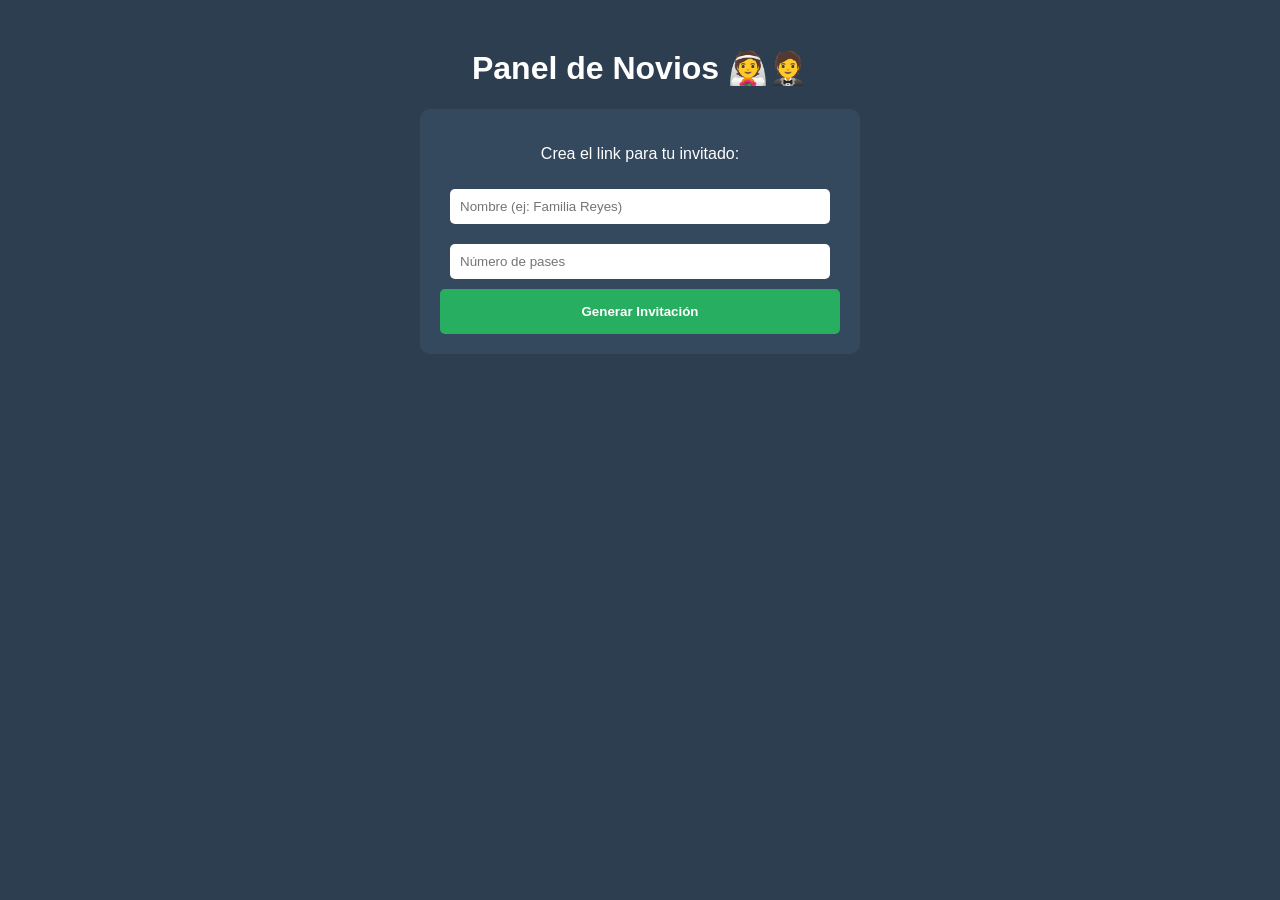
==== index.html @ 1f191dc7 "Rename index2.html to index.html" ====
<!DOCTYPE html>
<html lang="es">
<head>
    <meta charset="UTF-8">
    <meta name="viewport" content="width=device-width, initial-scale=1.0">
    <title>Panel de Novios - Generador</title>
    <style>
        body { font-family: sans-serif; background: #2c3e50; color: white; text-align: center; padding: 20px; }
        .panel { background: #34495e; padding: 20px; border-radius: 10px; max-width: 400px; margin: auto; }
        input { width: 90%; padding: 10px; margin: 10px 0; border-radius: 5px; border: none; }
        button { background: #27ae60; color: white; padding: 15px; width: 100%; border: none; border-radius: 5px; cursor: pointer; font-weight: bold; }
        .resultado { margin-top: 20px; padding: 15px; background: #ecf0f1; color: #333; border-radius: 5px; display: none; }
        #btnWhatsapp { background: #25D366; margin-top: 10px; text-decoration: none; display: block; color: white; padding: 10px; border-radius: 5px; }
    </style>
</head>
<body>

    <h1>Panel de Novios 👰🤵</h1>
    <div class="panel">
        <p>Crea el link para tu invitado:</p>
        <input type="text" id="nombreI" placeholder="Nombre (ej: Familia Reyes)">
        <input type="number" id="pasesI" placeholder="Número de pases">
        
        <button onclick="generarLink()">Generar Invitación</button>

        <div id="resultado" class="resultado">
            <p>Link listo para enviar:</p>
            <input type="text" id="linkFinal" readonly>
            <a id="btnWhatsapp" target="_blank">Enviar por WhatsApp 📱</a>
        </div>
    </div>

    <script>
        function generarLink() {
            const nombre = document.getElementById('nombreI').value;
            const pases = document.getElementById('pasesI').value;
            
            // Aquí pones el link donde subiste el index.html
            const urlBase = "https://tu-boda.netlify.app/index.html"; 
            
            const linkMágico = `${urlBase}?n=${encodeURIComponent(nombre)}&p=${pases}`;
            
            // Mostrar resultado
            document.getElementById('resultado').style.display = 'block';
            document.getElementById('linkFinal').value = linkMágico;
            
            // Configurar botón de WhatsApp
            const mensajeWS = `¡Hola ${nombre}! Queremos compartir este momento especial con ustedes. Aquí tienen su invitación: ${linkMágico}`;
            document.getElementById('btnWhatsapp').href = `https://wa.me/?text=${encodeURIComponent(mensajeWS)}`;
        }
    </script>
    <script>
    function generarLink() {
        const nombre = document.getElementById('nombreI').value.trim();
        const pases = document.getElementById('pasesI').value.trim();
        
        if (nombre === "" || pases === "") {
            alert("Por favor, completa el nombre y los pases.");
            return;
        }

        // --- LA CONEXIÓN MÁGICA ---
        // Esto detecta automáticamente la dirección actual y reemplaza 'admin.html' por 'index.html'
        // Si estás en local o en Netlify, funcionará igual sin cambiar nada.
        const urlBase = window.location.href.replace('admin.html', 'index.html', 'invitacion.html' ); 
        
        // Creamos el link con n (nombre) y p (pases)
        const linkMagico = `${urlBase}?n=${encodeURIComponent(nombre)}&p=${pases}`;
        
        // Mostrar resultado en pantalla
        document.getElementById('resultado').style.display = 'block';
        document.getElementById('linkFinal').value = linkMagico;
        
        // Configurar botón de WhatsApp con un mensaje bonito
        const mensajeWS = `¡Hola ${nombre}! 👋 Queremos compartir este momento tan especial con ustedes. Aquí tienen su invitación digital: ${linkMagico}`;
        
        document.getElementById('btnWhatsapp').href = `https://wa.me/?text=${encodeURIComponent(mensajeWS)}`;
    }
</script>
</body>
</html>
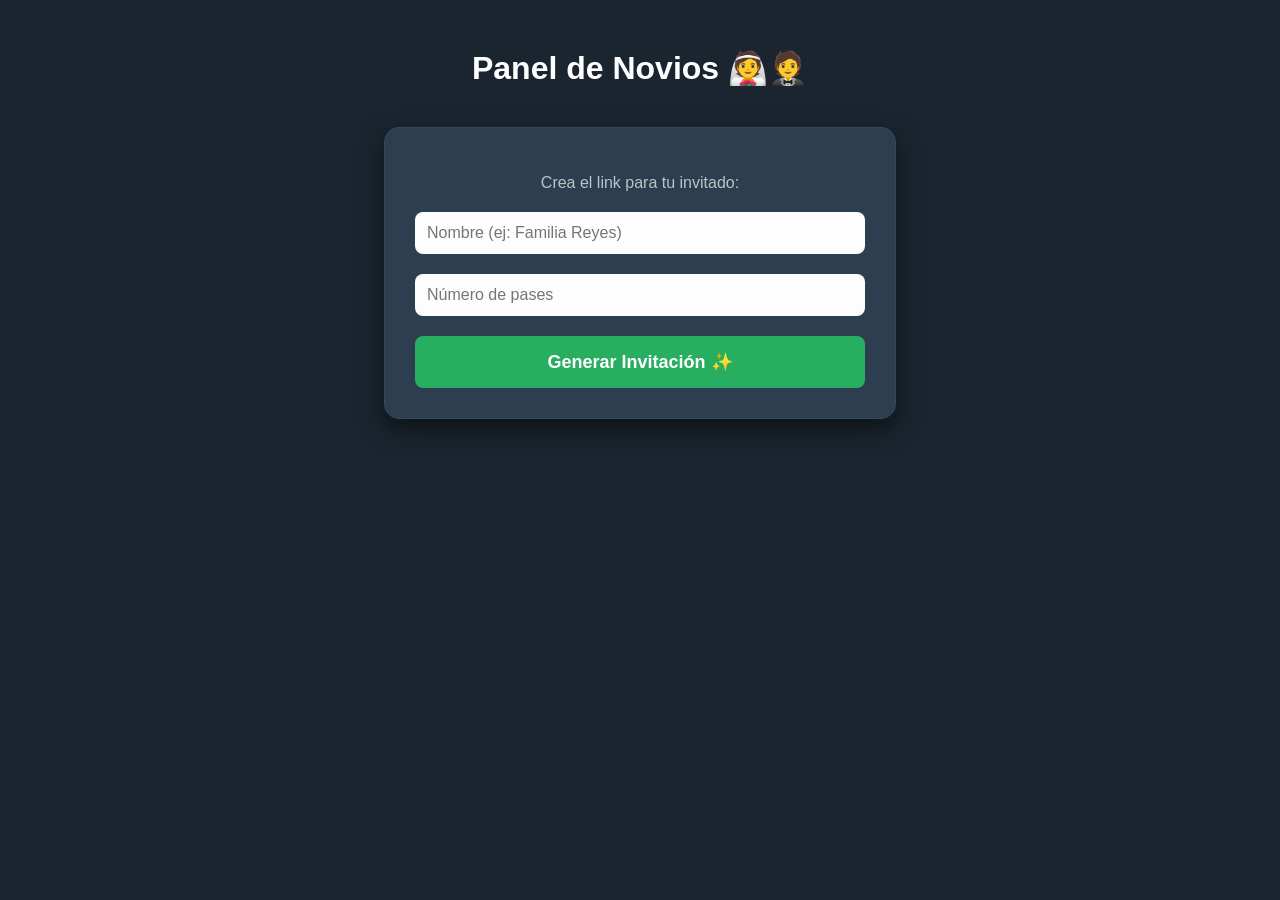
==== commit dc722215: "Revise HTML structure and update invitation link logic" ====
--- a/index.html
+++ b/index.html
@@ -3,79 +3,59 @@
 <head>
     <meta charset="UTF-8">
     <meta name="viewport" content="width=device-width, initial-scale=1.0">
-    <title>Panel de Novios - Generador</title>
+    <title>Panel de Novios - Boda Josué y Vilma</title>
     <style>
-        body { font-family: sans-serif; background: #2c3e50; color: white; text-align: center; padding: 20px; }
-        .panel { background: #34495e; padding: 20px; border-radius: 10px; max-width: 400px; margin: auto; }
-        input { width: 90%; padding: 10px; margin: 10px 0; border-radius: 5px; border: none; }
-        button { background: #27ae60; color: white; padding: 15px; width: 100%; border: none; border-radius: 5px; cursor: pointer; font-weight: bold; }
-        .resultado { margin-top: 20px; padding: 15px; background: #ecf0f1; color: #333; border-radius: 5px; display: none; }
-        #btnWhatsapp { background: #25D366; margin-top: 10px; text-decoration: none; display: block; color: white; padding: 10px; border-radius: 5px; }
+        body { font-family: 'Segoe UI', sans-serif; background: #1a252f; color: white; text-align: center; padding: 20px; }
+        .panel { background: #2c3e50; padding: 30px; border-radius: 15px; max-width: 450px; margin: 40px auto; box-shadow: 0 10px 25px rgba(0,0,0,0.5); border: 1px solid #34495e; }
+        input { width: 100%; padding: 12px; margin-bottom: 20px; border-radius: 8px; border: none; font-size: 16px; box-sizing: border-box; background: #fdfdfd; color: #333; }
+        button { background: #27ae60; color: white; padding: 15px; width: 100%; border: none; border-radius: 8px; cursor: pointer; font-weight: bold; font-size: 18px; transition: 0.3s; }
+        button:hover { background: #2ecc71; }
+        .resultado { margin-top: 30px; padding: 20px; background: #ecf0f1; color: #2c3e50; border-radius: 10px; display: none; }
+        #linkFinal { background: #fff; color: #27ae60; border: 1px solid #bdc3c7; width: 100%; padding: 10px; box-sizing: border-box; margin-top: 10px; font-weight: bold; }
+        #btnWhatsapp { background: #25D366; margin-top: 15px; text-decoration: none; display: block; color: white; padding: 12px; border-radius: 8px; font-weight: bold; }
     </style>
 </head>
 <body>
 
     <h1>Panel de Novios 👰🤵</h1>
+    
     <div class="panel">
-        <p>Crea el link para tu invitado:</p>
+        <p style="color: #bdc3c7; margin-bottom: 20px;">Crea el link para tu invitado:</p>
         <input type="text" id="nombreI" placeholder="Nombre (ej: Familia Reyes)">
         <input type="number" id="pasesI" placeholder="Número de pases">
-        
-        <button onclick="generarLink()">Generar Invitación</button>
+        <button onclick="generarLink()">Generar Invitación ✨</button>
 
         <div id="resultado" class="resultado">
             <p>Link listo para enviar:</p>
-            <input type="text" id="linkFinal" readonly>
+            <input type="text" id="linkFinal" readonly onclick="this.select()">
             <a id="btnWhatsapp" target="_blank">Enviar por WhatsApp 📱</a>
         </div>
     </div>
 
     <script>
         function generarLink() {
-            const nombre = document.getElementById('nombreI').value;
-            const pases = document.getElementById('pasesI').value;
+            const nombre = document.getElementById('nombreI').value.trim();
+            const pases = document.getElementById('pasesI').value.trim();
             
-            // Aquí pones el link donde subiste el index.html
-            const urlBase = "https://tu-boda.netlify.app/index.html"; 
+            if (nombre === "" || pases === "") {
+                alert("Por favor, completa todos los campos.");
+                return;
+            }
+
+            // --- LA CONEXIÓN MÁGICA ---
+            // Detectamos la URL actual y nos aseguramos de que apunte a invitacion.html
+            let urlActual = window.location.href.split('?')[0];
+            let urlDestino = urlActual.replace('index.html', '');
+            if (!urlDestino.endsWith('/')) urlDestino += '/';
             
-            const linkMágico = `${urlBase}?n=${encodeURIComponent(nombre)}&p=${pases}`;
+            const linkMagico = `${urlDestino}invitacion.html?n=${encodeURIComponent(nombre)}&p=${pases}`;
             
-            // Mostrar resultado
             document.getElementById('resultado').style.display = 'block';
-            document.getElementById('linkFinal').value = linkMágico;
+            document.getElementById('linkFinal').value = linkMagico;
             
-            // Configurar botón de WhatsApp
-            const mensajeWS = `¡Hola ${nombre}! Queremos compartir este momento especial con ustedes. Aquí tienen su invitación: ${linkMágico}`;
+            const mensajeWS = `¡Hola ${nombre}! 👋 Queremos compartir este momento tan especial con ustedes. Aquí tienen su invitación digital: ${linkMagico}`;
             document.getElementById('btnWhatsapp').href = `https://wa.me/?text=${encodeURIComponent(mensajeWS)}`;
         }
     </script>
-    <script>
-    function generarLink() {
-        const nombre = document.getElementById('nombreI').value.trim();
-        const pases = document.getElementById('pasesI').value.trim();
-        
-        if (nombre === "" || pases === "") {
-            alert("Por favor, completa el nombre y los pases.");
-            return;
-        }
-
-        // --- LA CONEXIÓN MÁGICA ---
-        // Esto detecta automáticamente la dirección actual y reemplaza 'admin.html' por 'index.html'
-        // Si estás en local o en Netlify, funcionará igual sin cambiar nada.
-        const urlBase = window.location.href.replace('admin.html', 'index.html', 'invitacion.html' ); 
-        
-        // Creamos el link con n (nombre) y p (pases)
-        const linkMagico = `${urlBase}?n=${encodeURIComponent(nombre)}&p=${pases}`;
-        
-        // Mostrar resultado en pantalla
-        document.getElementById('resultado').style.display = 'block';
-        document.getElementById('linkFinal').value = linkMagico;
-        
-        // Configurar botón de WhatsApp con un mensaje bonito
-        const mensajeWS = `¡Hola ${nombre}! 👋 Queremos compartir este momento tan especial con ustedes. Aquí tienen su invitación digital: ${linkMagico}`;
-        
-        document.getElementById('btnWhatsapp').href = `https://wa.me/?text=${encodeURIComponent(mensajeWS)}`;
-    }
-</script>
 </body>
 </html>
